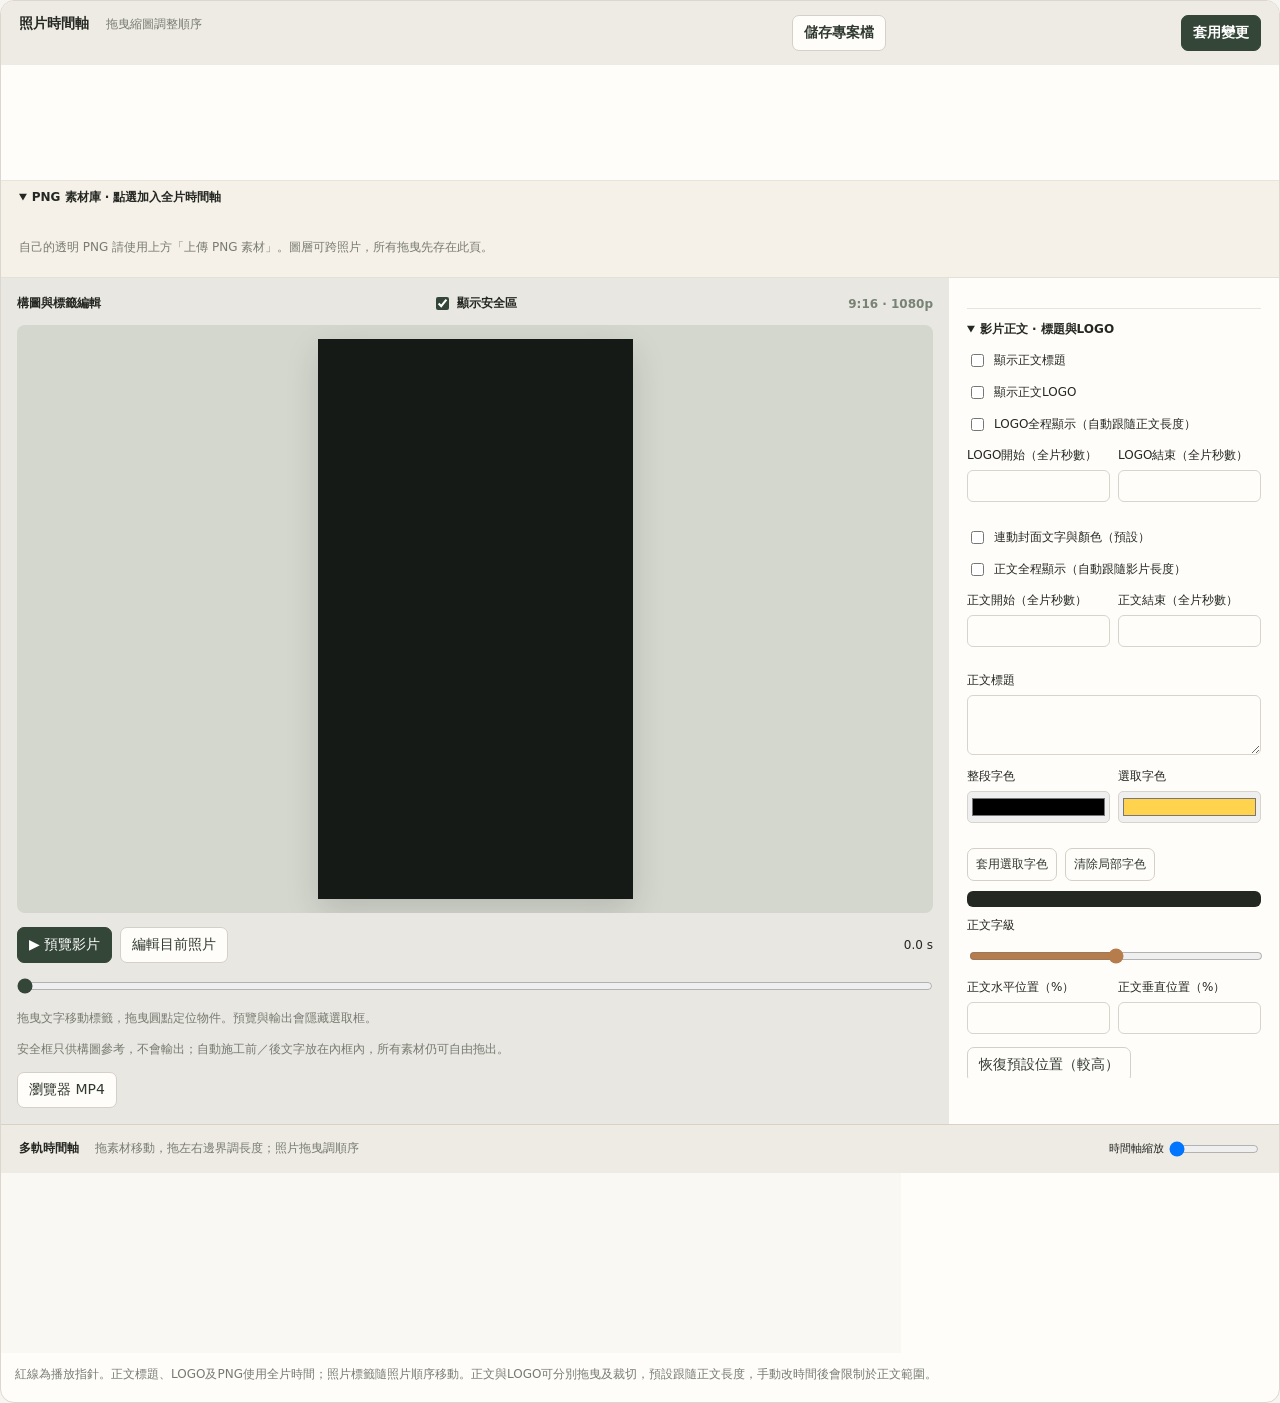
==== frontend/index.html @ 93990c39 "Track content versions and protect project data and exports" ====
<!doctype html>
<html lang="zh-Hant">
<head>
<meta charset="utf-8"><meta name="viewport" content="width=device-width,initial-scale=1">
<title>案例影片編輯器</title>
<link rel="stylesheet" href="style.css">
</head>
<body>
<section class="studio">
  <section id="comparisonBank" hidden class="comparison-bank">
    <div class="strip-header"><strong>前後照片與配對</strong><button id="autoPair" class="primary">依順序自動配對</button></div>
    <div id="sourceBank" class="source-bank"></div>
    <div class="row"><label class="field">新增配對：施工前<select id="newBefore"></select></label><label class="field">施工後<select id="newAfter"></select></label><button id="addPair">新增配對</button></div>
    <p id="pairSummary" class="hint"></p>
  </section>
  <div class="strip-header"><span>照片時間軸 <small>拖曳縮圖調整順序</small></span><span id="total"></span><button id="saveProject">儲存專案檔</button><button id="applyChanges" class="primary">套用變更</button></div>
  <div id="photos" class="photos" aria-label="照片播放順序"></div>
  <p id="versionStatus" role="status" class="hint" style="margin:0;padding:0 18px 12px"></p>
  <details class="asset-section" open><summary>PNG 素材庫 · 點選加入全片時間軸</summary><div id="assetLibrary" class="asset-library"></div><p class="hint">自己的透明 PNG 請使用上方「上傳 PNG 素材」。圖層可跨照片，所有拖曳先存在此頁。</p></details>
  <div class="editor-grid">
    <section class="preview-panel">
      <div class="preview-toolbar"><span id="mode">構圖與標籤編輯</span><label class="safe-area-toggle"><input id="showSafeArea" type="checkbox" checked>顯示安全區</label><span class="badge">9:16 · 1080p</span></div>
      <div class="canvas-wrap"><div class="canvas-stage"><canvas id="canvas" width="1080" height="1920" tabindex="0" aria-label="影片畫布；滑鼠或觸控拖曳標籤及圓形定位點"></canvas><div id="safeAreaGuide" class="safe-area-guide" aria-hidden="true" hidden></div></div></div>
      <div class="playback"><button id="play" class="primary">▶ 預覽影片</button><button id="edit">編輯目前照片</button><output id="clock">0.0 s</output></div>
      <input id="seek" type="range" min="0" max="20" value="0" step=".033333" aria-label="影片預覽時間軸">
      <p class="hint">拖曳文字移動標籤，拖曳圓點定位物件。預覽與輸出會隱藏選取框。</p>
      <p class="hint">安全框只供構圖參考，不會輸出；自動施工前／後文字放在內框內，所有素材仍可自由拖出。</p>
      <div class="browser-export"><button id="browserExport">瀏覽器 MP4</button><span id="support" class="hint"></span></div>
      <progress id="recordProgress" value="0" max="1" hidden></progress>
      <div id="browserResult" hidden><a id="browserDownload" download="室內設計案例.mp4">下載瀏覽器 MP4</a><video id="browserVideo" controls playsinline></video></div>
    </section>
    <aside class="controls">
      <details id="coverPanel" hidden open>
        <summary>片頭封面 · 3:4 · 固定0.3秒</summary>
        <label class="check"><input id="coverEnabled" type="checkbox">加入片頭封面</label>
        <p class="hint">片頭以3:4原稿排版，置中放入9:16影片，上下各留240px黑邊；照片完整顯示。</p>
        <button id="editCover">查看與編輯封面</button>
        <label class="field">封面標題<textarea id="coverTitle" rows="3" maxlength="160"></textarea></label>
        <label class="field">封面照片<select id="coverPhoto"></select></label>
        <div class="row"><label class="field">整段字色<input id="coverColor" type="color"></label><label class="field">選取字色<input id="coverSelectedColor" type="color" value="#ffd34e"></label></div>
        <p id="coverSelection" class="hint">在標題框反白選取要改色的文字，再按套用。</p>
        <div class="row"><button id="coverApplyColor">套用選取字色</button><button id="coverClearColors">清除局部字色</button></div>
        <div id="coverColorPreview" class="cover-color-preview"></div>
        <label class="field">封面字級<input id="coverSize" type="range" min="36" max="160" step="1"></label>
        <p class="hint">在上方標題輸入框反白文字 → 選「選取字色」→ 按「套用選取字色」。最多80字／6行；修改標題會重設局部色彩。提示框不輸出。</p>
      </details>
      <details id="bodyPanel" open>
        <summary>影片正文 · 標題與LOGO</summary>
        <label class="check"><input id="bodyEnabled" type="checkbox">顯示正文標題</label>
        <label class="check"><input id="bodyLogo" type="checkbox">顯示正文LOGO</label>
        <label class="check"><input id="logoAutoTime" type="checkbox">LOGO全程顯示（自動跟隨正文長度）</label>
        <div class="row"><label class="field">LOGO開始（全片秒數）<input id="logoStart" type="number" min="0" max="120" step=".033333"></label><label class="field">LOGO結束（全片秒數）<input id="logoEnd" type="number" min="0" max="120" step=".033333"></label></div>
        <p id="logoTiming" class="hint"></p>
        <label class="check"><input id="bodyFollow" type="checkbox">連動封面文字與顏色（預設）</label>
        <label class="check"><input id="bodyAutoTime" type="checkbox">正文全程顯示（自動跟隨影片長度）</label>
        <div class="row"><label class="field">正文開始（全片秒數）<input id="bodyStart" type="number" min="0" max="120" step=".033333"></label><label class="field">正文結束（全片秒數）<input id="bodyEnd" type="number" min="0" max="120" step=".033333"></label></div>
        <p id="bodyTiming" class="hint"></p>
        <label class="field">正文標題<textarea id="bodyTitle" rows="3" maxlength="160"></textarea></label>
        <div class="row"><label class="field">整段字色<input id="bodyColor" type="color"></label><label class="field">選取字色<input id="bodySelectedColor" type="color" value="#ffd34e"></label></div>
        <p id="bodySelection" class="hint"></p>
        <div class="row"><button id="bodyApplyColor">套用選取字色</button><button id="bodyClearColors">清除局部字色</button></div>
        <div id="bodyColorPreview" class="cover-color-preview"></div>
        <label class="field" for="bodySize">正文字級 <output id="bodySizeValue"></output><input id="bodySize" type="range" min="36" max="240" step="1"></label>
        <div class="row"><label class="field">正文水平位置（%）<input id="bodyX" type="number" min="0" max="100" step=".1"></label><label class="field">正文垂直位置（%）<input id="bodyY" type="number" min="0" max="100" step=".1"></label></div>
        <button id="bodyResetPosition">恢復預設位置（較高）</button>
        <p class="hint">直接拖曳畫布上的正文文字調位置，選取後可用方向鍵微調；預設位置已上移。下方時間軸調顯示時間。位置及字級獨立於封面，連動換色仍同步封面；LOGO位置維持原配置。</p>
      </details>
      <details id="musicPanel">
        <summary>BGM · 預設1秒淡出</summary>
        <p id="musicName" class="hint">請先在上方加入BGM。</p>
        <label class="check"><input id="musicEnabled" type="checkbox">啟用BGM</label>
        <label class="field">BGM音量 <output id="musicVolumeText"></output><input id="musicVolume" type="range" min="0" max="100" step="1"></label>
        <label class="field">BGM結尾淡出（秒）<input id="musicFade" type="number" min="0" max="10" step=".1" value="1"></label>
        <label class="check"><input id="musicLoop" type="checkbox">音樂不足時循環播放</label>
        <p class="hint">從影片開頭播放，含片頭。淡出預設1秒，0為不淡出；短音樂不循環時在音樂結尾淡出。</p>
      </details>
      <div id="comparisonForm" hidden>
        <div class="section-title">對比片段設定</div>
        <div id="comparisonClock" class="hint"></div>
        <label class="field">片段名稱<input id="cmp_name" maxlength="80"></label>
        <label class="field">配對：施工前<select id="cmp_before_id"></select></label><label class="field">配對：施工後<select id="cmp_after_id"></select></label>
        <label class="field">對比模式<select id="cmp_mode"><option value="switch">前後切換</option><option value="split">左右分割</option><option value="reveal">滑動揭露</option></select></label>
        <label class="field">切換轉場<select id="cmp_transition"><option value="cut">直接切換</option><option value="fade">淡入淡出</option><option value="slide">左右滑動</option></select></label>
        <label class="field">滑動／揭露方向<select id="cmp_direction"><option value="ltr">左至右</option><option value="rtl">右至左</option></select></label>
        <div class="row"><label class="field">施工前停留<input id="cmp_before_time" type="number" min="0" step=".1"></label><label class="field">轉場／揭露時間<input id="cmp_transition_time" type="number" min="0" step=".1"></label></div>
        <label class="field">施工後停留<input id="cmp_after_time" type="number" min=".033333" step=".1"></label>
        <label class="field">左右分割比例<input id="cmp_split" type="range" min=".1" max=".9" step=".01"></label>
        <label class="check"><input id="cmp_show_line" type="checkbox" checked>顯示分割線</label>
        <label class="field">獨立裁切／對齊<select id="cmp_crop_side"><option value="before">調整施工前</option><option value="after">調整施工後</option></select></label>
        <div class="row"><button id="viewBefore">查看施工前</button><button id="viewAfter">查看施工後</button><button id="viewComparison">顯示對比畫面</button></div>
        <div class="row"><button id="copyAfterLabels">加入施工後照片標籤</button><button id="addComparisonTitle">新增片段標題標籤</button></div>
        <p class="hint">選擇裁切對象後，下方照片顯示方式與裁切控制只調整該側。左右分割可直接拖曳畫布上的分割線。片段及標籤時間以此組配對開始為基準。</p>
      </div>
      <div class="section-title">照片設定 <span id="photoNumber"></span></div>
      <label class="field">顯示秒數<input id="duration" type="number" min="1" max="20" step=".1" value="4"></label>
      <div class="row"><button id="moveLeft">← 前移</button><button id="moveRight">後移 →</button><button id="deletePhoto" class="danger">刪除照片</button></div>
      <label class="field">照片顯示方式<select id="fit"><option value="contain">完整照片（空白處留黑）</option><option value="cover">填滿畫面（裁切照片）</option></select></label>
      <p class="hint">預設保留整張照片，橫式照片會在上下留黑。</p>
      <details><summary>照片縮放與裁切</summary>
        <label class="field">縮放<input id="zoom" type="range" min="1" max="3" step=".01"></label>
        <label class="field">水平裁切<input id="crop_x" type="range" min="0" max="1" step=".01"></label>
        <label class="field">垂直裁切<input id="crop_y" type="range" min="0" max="1" step=".01"></label>
      </details>
      <div class="section-title">裝修標籤 <button id="addLabel" class="primary">＋ 新增標籤</button></div>
      <div id="labels" class="labels"></div>
      <div id="labelForm" hidden>
        <label class="field">標籤文字<textarea id="text" rows="2" maxlength="80"></textarea></label>
        <label class="check"><input id="line" type="checkbox">顯示連接線與定位點</label>
        <label class="field">文字圖層順序（越大越前）<input id="layer" type="number" min="0" max="1000" step="1"></label>
        <details><summary>文字與背景樣式</summary>
          <label class="field">文字大小<input id="font_size" type="range" min="24" max="96" step="1"></label>
          <div class="row"><label class="field">字體顏色<input id="color" type="color"></label><label class="field">背景顏色<input id="background" type="color"></label></div>
          <label class="field">背景透明度<input id="opacity" type="range" min="0" max="1" step=".01"></label>
          <label class="field">圓角<input id="radius" type="range" min="0" max="60" step="1"></label>
        </details>
        <details open><summary>標籤動畫與時間</summary>
          <label class="field">進場動畫<select id="animation"><option value="left">從左側滑入</option><option value="right">從右側滑入</option><option value="up">從上方滑入</option><option value="down">從下方滑入</option><option value="fade">淡入</option><option value="scale">縮放出現</option><option value="none">無動畫</option></select></label>
          <div class="row"><label class="field">出現秒數<input id="start" type="number" min="0" step=".1"></label><label class="field">消失秒數<input id="end" type="number" min=".1" step=".1"></label></div>
          <label class="field">進場時長（秒）<input id="enter" type="number" min="0" max="3" step=".1"></label>
          <div id="hold" class="hint"></div>
        </details>
        <div class="row"><button id="deleteLabel" class="danger">刪除此標籤</button><span id="position" class="hint"></span></div>
      </div>
      <div id="overlayForm" hidden>
        <div class="section-title">PNG 圖層 <span id="overlayName"></span></div>
        <div class="row"><label class="field">開始秒數<input id="png_start" type="number" min="0" step=".033333"></label><label class="field">結束秒數<input id="png_end" type="number" min="0" step=".033333"></label></div>
        <label class="field">持續秒數<input id="png_duration" type="number" min=".033333" step=".033333"></label>
        <div class="row"><label class="field">X（中心比例）<input id="png_x" type="number" min="0" max="1" step=".01"></label><label class="field">Y（中心比例）<input id="png_y" type="number" min="0" max="1" step=".01"></label></div>
        <label class="field">縮放<input id="png_scale" type="range" min=".1" max="5" step=".01"></label>
        <label class="field">旋轉角度<input id="png_rotation" type="range" min="-180" max="180" step="1"></label>
        <label class="field">透明度<input id="png_opacity" type="range" min="0" max="1" step=".01"></label>
        <label class="field">PNG 圖層順序（越大越前）<input id="png_layer" type="number" min="0" max="1000" step="1"></label>
        <label class="field">PNG 進場動畫<select id="png_animation"><option value="none">無動畫</option><option value="fade">淡入</option><option value="left">左側滑入</option><option value="right">右側滑入</option><option value="up">上方滑入</option><option value="down">下方滑入</option><option value="scale">縮放出現</option></select></label>
        <label class="field">PNG 出場動畫<select id="png_exit_animation"><option value="none">無動畫</option><option value="fade">淡出</option><option value="left">往左滑出</option><option value="right">往右滑出</option><option value="up">往上滑出</option><option value="down">往下滑出</option><option value="scale">縮小消失</option></select></label>
        <div class="row"><label class="field">進場時長<input id="png_enter" type="number" min="0" max="3" step=".1"></label><label class="field">出場時長<input id="png_exit" type="number" min="0" max="3" step=".1"></label></div>
        <button id="deleteOverlay" class="danger">刪除此 PNG 圖層</button>
        <p class="hint">拖曳 PNG 移動，拖右下角方點縮放，拖上方圓點旋轉；時間使用全片秒數。</p>
      </div>
      <div class="row"><button id="bringFront">移到最上層</button><button id="sendBack">移到最下層</button></div>
      <p id="status" role="status" class="status">編輯暫存在此頁；完成後按「套用變更」。輸出前會自動套用。</p>
      <p id="aiStatus" role="status" class="hint"></p>
    </aside>
  </div>
  <section class="timeline-section">
    <div class="strip-header"><span>多軌時間軸 <small>拖素材移動，拖左右邊界調長度；照片拖曳調順序</small></span><label>時間軸縮放 <input id="timelineZoom" type="range" min="1" max="4" step=".5" value="1"></label></div>
    <div class="timeline-scroll"><canvas id="timelineCanvas" width="900" height="180" tabindex="0" aria-label="多軌時間軸；照片、正文標題、文字、PNG，拖曳素材與左右邊界，點擊刻度跳轉"></canvas></div>
    <p class="hint">紅線為播放指針。正文標題、LOGO及PNG使用全片時間；照片標籤隨照片順序移動。正文與LOGO可分別拖曳及裁切，預設跟隨正文長度，手動改時間後會限制於正文範圍。</p>
  </section>
</section>
<script src="animation.js"></script><script src="photo-layout.js"></script><script src="safe-area.js"></script><script src="comparison-model.js"></script><script src="content-version.js"></script><script src="draft-state.js"></script><script src="label-raster.js"></script><script src="label-timing.js"></script><script src="ai-import.js"></script><script src="timeline-model.js"></script><script src="overlay-model.js"></script><script src="timeline-ui.js"></script><script src="png-editor.js"></script><script src="comparison-editor.js"></script><script src="cover-editor.js"></script><script src="body-editor.js"></script><script src="music.js"></script><script src="editor.js"></script>
</body></html>
---- frontend/style.css ----
:root{font-family:system-ui,"Microsoft JhengHei",sans-serif;color:#252722;background:#f7f5f1;font-size:14px}*{box-sizing:border-box}body{margin:0}.studio{border:1px solid #dcd7ce;border-radius:14px;overflow:hidden;background:#fffdfa}button,input,select,textarea{font:inherit}button{cursor:pointer;border:1px solid #d5d0c7;border-radius:7px;padding:8px 11px;background:#fffdfa;color:#30392f;transition:background .15s}button:hover{background:#eee9df}button:focus-visible,input:focus-visible,textarea:focus-visible,select:focus-visible{outline:2px solid #b77c4b;outline-offset:2px}button:disabled{opacity:.45;cursor:not-allowed}.primary{background:#344638;color:#fff;border-color:#344638}.primary:hover{background:#4b6250}.danger{color:#a94236}.strip-header{display:flex;justify-content:space-between;gap:12px;padding:14px 18px;background:#eeebe4;font-weight:600}small,.hint{font-weight:400;color:#777b71;font-size:12px;line-height:1.6}small{margin-left:12px}.photos{display:flex;gap:10px;padding:12px 18px;overflow-x:auto;min-height:103px}.photo{padding:5px;min-width:90px;max-width:110px;text-align:left;position:relative}.photo.active{border:2px solid #b77c4b;background:#f3ece0}.photo img{display:block;width:78px;height:52px;object-fit:contain;background:#000;border-radius:4px;pointer-events:none}.photo span{display:block;font-size:11px;margin-top:5px;white-space:nowrap;overflow:hidden;text-overflow:ellipsis;max-width:85px}.photo.drag-over{outline:3px solid #b77c4b}.editor-grid{display:grid;grid-template-columns:minmax(380px,1fr) 330px;border-top:1px solid #e5e0d6}.preview-panel{padding:16px;background:#e8e7e1}.preview-toolbar{display:flex;justify-content:space-between;align-items:center;margin-bottom:12px;font-size:12px;font-weight:600}.badge{color:#788375}.canvas-wrap{background:#d4d7ce;border-radius:8px;display:flex;justify-content:center;padding:14px;overflow:hidden}canvas{display:block;width:auto;height:560px;max-width:100%;aspect-ratio:9/16;touch-action:none;background:#151a16;box-shadow:0 12px 32px #0002;cursor:grab}.playback{display:flex;gap:8px;align-items:center;margin-top:14px}#clock{margin-left:auto;white-space:nowrap;font-variant-numeric:tabular-nums;font-size:12px}#seek{width:100%;margin:15px 0 0;accent-color:#344638}.controls{padding:18px;max-height:800px;overflow-y:auto}.section-title{display:flex;justify-content:space-between;align-items:center;font-weight:600;margin-bottom:12px}.section-title:not(:first-child){border-top:1px solid #e3ded4;padding-top:18px;margin-top:18px}.section-title button{font-size:12px}.field{display:flex;flex-direction:column;gap:6px;font-size:12px;margin-bottom:13px}.field input:not([type=range]):not([type=color]),select,textarea{width:100%;border:1px solid #d9d4cb;border-radius:6px;padding:8px;background:#fffdfa;color:#252722}.field input[type=color]{height:32px;width:100%;padding:2px;border:1px solid #d9d4cb;border-radius:5px}.field input[type=range]{width:100%;accent-color:#b77c4b}.row{display:flex;gap:8px;align-items:center}.row>.field{flex:1;min-width:0}.row button{font-size:12px;padding:7px 8px}details{border-top:1px solid #e9e4da;margin:12px 0;padding-top:12px}summary{cursor:pointer;font-size:12px;font-weight:600;margin-bottom:12px}.labels{display:flex;flex-wrap:wrap;gap:6px;margin:12px 0}.labels button{font-size:12px;text-align:left}.labels button.active{border-color:#b77c4b;background:#f0e6d8}.check{display:flex;align-items:center;gap:7px;font-size:12px;margin:13px 0}.status{color:#687362;font-size:12px;line-height:1.6;margin:16px 0 0}.status.error{color:#b04535}.browser-export{display:flex;gap:10px;align-items:center;margin-top:10px}progress{width:100%;margin-top:12px;accent-color:#344638}video{display:block;width:100%;max-height:380px;margin-top:10px}a{color:#496a50;display:inline-block;margin-top:12px}#position{font-size:10px}#total{font-variant-numeric:tabular-nums}@media(max-width:750px){.editor-grid{grid-template-columns:1fr}.controls{max-height:none}canvas{height:500px}.photos{padding:10px}.preview-panel{padding:12px}.playback{flex-wrap:wrap}.preview-toolbar{gap:8px}small{display:block;margin:3px 0 0}}@media(prefers-reduced-motion:reduce){button{transition:none}}
.asset-section{padding:8px 18px;margin:0;background:#f5f1e8}.asset-library{display:flex;gap:10px;overflow-x:auto;padding-bottom:8px}.asset-library button{min-width:110px;max-width:130px;font-size:11px}.asset-library img{display:block;width:88px;height:48px;object-fit:contain;margin:auto;background:repeating-conic-gradient(#ddd 0% 25%,#fff 0% 50%) 50%/12px 12px}.asset-library span{display:block;overflow:hidden;text-overflow:ellipsis;white-space:nowrap;margin-top:6px}.timeline-section{border-top:1px solid #d8d1c4;padding-bottom:6px}.timeline-section .strip-header{align-items:center;font-size:12px}.timeline-section label{font-weight:400;white-space:nowrap;font-size:11px}.timeline-section input{width:90px;vertical-align:middle}.timeline-scroll{overflow:auto;max-height:280px}#timelineCanvas{display:block;max-width:none;width:900px;height:180px;aspect-ratio:auto;background:#faf8f3;box-shadow:none;cursor:ew-resize;touch-action:none}.timeline-section>p{padding:0 14px}#overlayForm{border-top:1px solid #e3ded4;margin-top:14px;padding-top:12px}#overlayName{font-size:11px;max-width:160px;overflow:hidden;text-overflow:ellipsis;white-space:nowrap}
.canvas-stage{position:relative;max-width:100%;line-height:0}.safe-area-guide{position:absolute;inset:0;pointer-events:none}.safe-area-guide svg{display:block;width:100%;height:100%}.safe-area-toggle{display:flex;align-items:center;gap:5px;font-size:12px;white-space:nowrap}.safe-area-toggle input{accent-color:#344638}
.cover-color-preview{white-space:pre-wrap;font-size:20px;background:#232823;padding:8px;border-radius:6px;margin:10px 0;line-height:1.4}
:root .comparison-bank{padding:14px;background:#eee9df;border:1px solid #d8cfbf;margin-bottom:16px;border-radius:12px}.source-bank{display:grid;grid-template-columns:repeat(3,minmax(0,1fr));gap:12px}.source-bank h4{margin:8px 0}.source-list{display:flex;gap:8px;overflow-x:auto;padding-bottom:8px}.source-card{min-width:130px;max-width:150px;background:#fff;padding:7px;border-radius:8px;display:flex;flex-direction:column;gap:6px}.source-card img{width:120px;height:80px;object-fit:contain;background:#000}.source-card span{font-size:11px;overflow-wrap:anywhere}.source-card button{font-size:11px;padding:4px}.source-card select{width:100%;font-size:12px}@media(max-width:720px){.source-bank{grid-template-columns:1fr}}
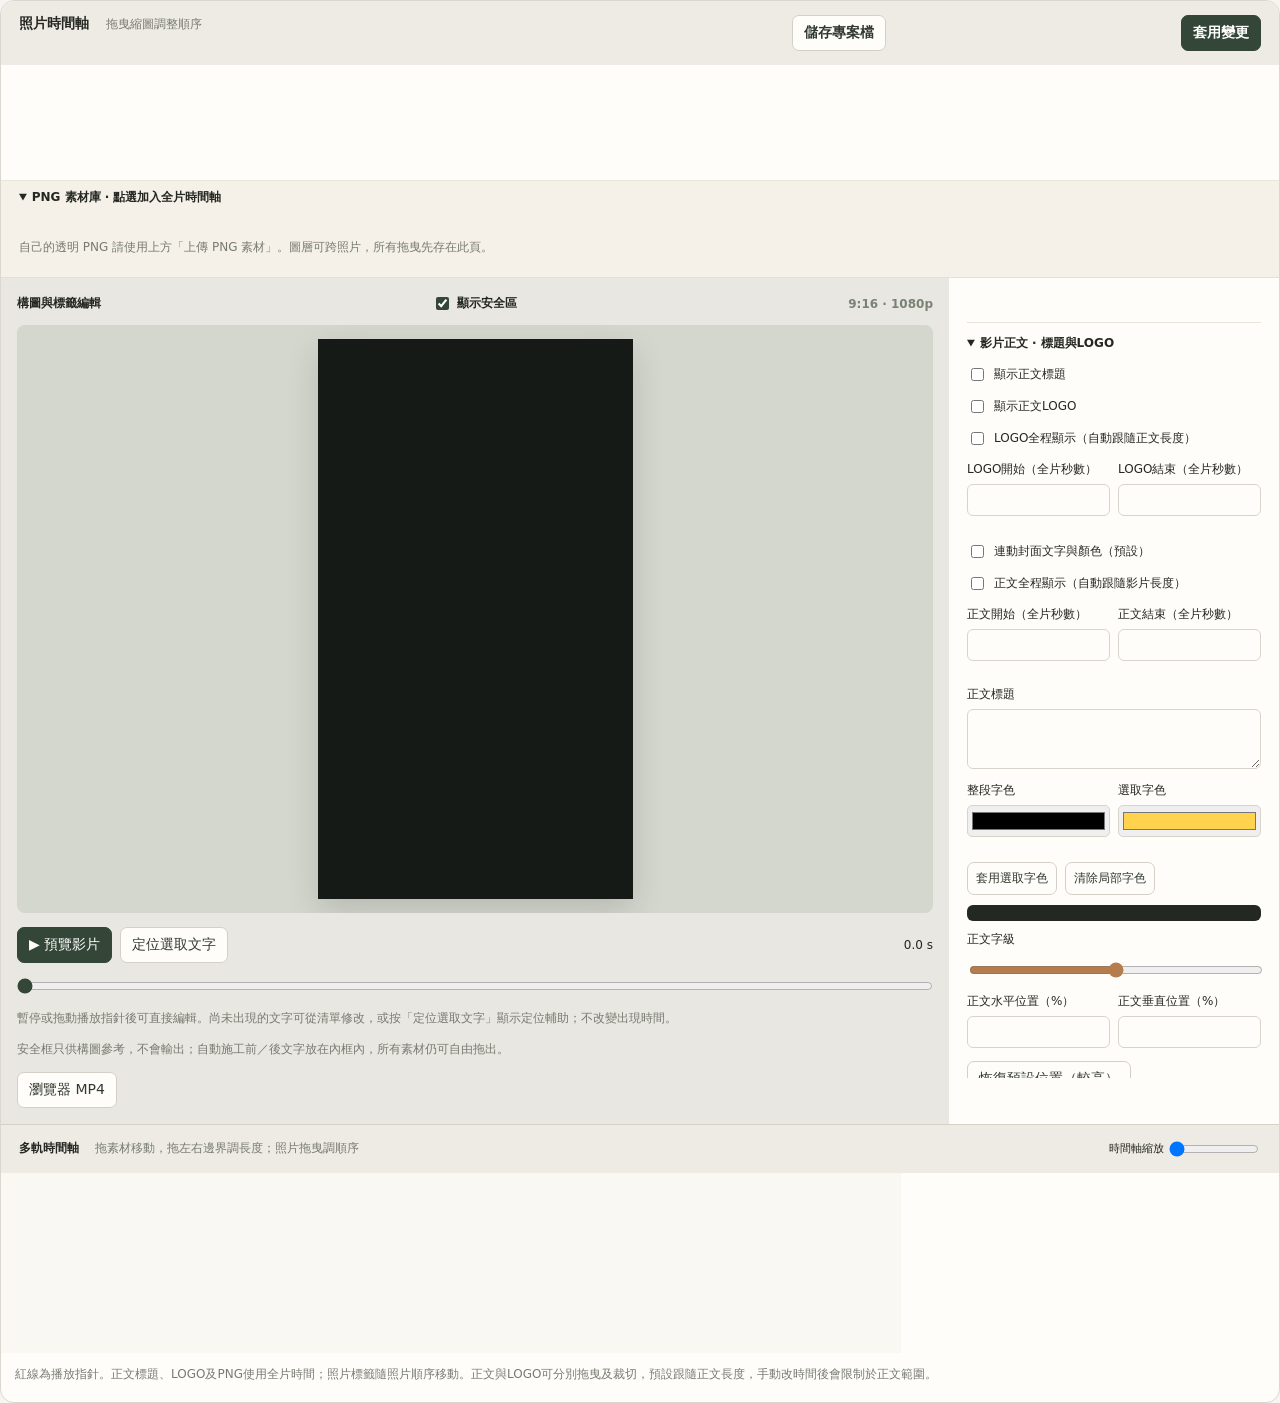
==== commit 31bbd94f: "Enable direct timeline editing and idempotent photo intake" ====
--- a/frontend/index.html
+++ b/frontend/index.html
@@ -21,15 +21,16 @@
     <section class="preview-panel">
       <div class="preview-toolbar"><span id="mode">構圖與標籤編輯</span><label class="safe-area-toggle"><input id="showSafeArea" type="checkbox" checked>顯示安全區</label><span class="badge">9:16 · 1080p</span></div>
       <div class="canvas-wrap"><div class="canvas-stage"><canvas id="canvas" width="1080" height="1920" tabindex="0" aria-label="影片畫布；滑鼠或觸控拖曳標籤及圓形定位點"></canvas><div id="safeAreaGuide" class="safe-area-guide" aria-hidden="true" hidden></div></div></div>
-      <div class="playback"><button id="play" class="primary">▶ 預覽影片</button><button id="edit">編輯目前照片</button><output id="clock">0.0 s</output></div>
+      <div class="playback"><button id="play" class="primary">▶ 預覽影片</button><button id="edit">定位選取文字</button><output id="clock">0.0 s</output></div>
       <input id="seek" type="range" min="0" max="20" value="0" step=".033333" aria-label="影片預覽時間軸">
-      <p class="hint">拖曳文字移動標籤，拖曳圓點定位物件。預覽與輸出會隱藏選取框。</p>
+      <p class="hint">暫停或拖動播放指針後可直接編輯。尚未出現的文字可從清單修改，或按「定位選取文字」顯示定位輔助；不改變出現時間。</p>
       <p class="hint">安全框只供構圖參考，不會輸出；自動施工前／後文字放在內框內，所有素材仍可自由拖出。</p>
       <div class="browser-export"><button id="browserExport">瀏覽器 MP4</button><span id="support" class="hint"></span></div>
       <progress id="recordProgress" value="0" max="1" hidden></progress>
       <div id="browserResult" hidden><a id="browserDownload" download="室內設計案例.mp4">下載瀏覽器 MP4</a><video id="browserVideo" controls playsinline></video></div>
     </section>
-    <aside class="controls">
+    <aside class="controls" id="settingsPanel" aria-label="目前素材設定">
+      <div id="selectionHeading" class="section-title" role="status"></div>
       <details id="coverPanel" hidden open>
         <summary>片頭封面 · 3:4 · 固定0.3秒</summary>
         <label class="check"><input id="coverEnabled" type="checkbox">加入片頭封面</label>
@@ -91,7 +92,9 @@
         <div class="row"><button id="copyAfterLabels">加入施工後照片標籤</button><button id="addComparisonTitle">新增片段標題標籤</button></div>
         <p class="hint">選擇裁切對象後，下方照片顯示方式與裁切控制只調整該側。左右分割可直接拖曳畫布上的分割線。片段及標籤時間以此組配對開始為基準。</p>
       </div>
+      <section id="photoSettings">
       <div class="section-title">照片設定 <span id="photoNumber"></span></div>
+      <button id="replacePhoto">替換照片</button><p id="replacementHint" class="hint"></p>
       <label class="field">顯示秒數<input id="duration" type="number" min="1" max="20" step=".1" value="4"></label>
       <div class="row"><button id="moveLeft">← 前移</button><button id="moveRight">後移 →</button><button id="deletePhoto" class="danger">刪除照片</button></div>
       <label class="field">照片顯示方式<select id="fit"><option value="contain">完整照片（空白處留黑）</option><option value="cover">填滿畫面（裁切照片）</option></select></label>
@@ -101,6 +104,8 @@
         <label class="field">水平裁切<input id="crop_x" type="range" min="0" max="1" step=".01"></label>
         <label class="field">垂直裁切<input id="crop_y" type="range" min="0" max="1" step=".01"></label>
       </details>
+      </section>
+      <section id="labelSettings">
       <div class="section-title">裝修標籤 <button id="addLabel" class="primary">＋ 新增標籤</button></div>
       <div id="labels" class="labels"></div>
       <div id="labelForm" hidden>
@@ -121,6 +126,7 @@
         </details>
         <div class="row"><button id="deleteLabel" class="danger">刪除此標籤</button><span id="position" class="hint"></span></div>
       </div>
+      </section>
       <div id="overlayForm" hidden>
         <div class="section-title">PNG 圖層 <span id="overlayName"></span></div>
         <div class="row"><label class="field">開始秒數<input id="png_start" type="number" min="0" step=".033333"></label><label class="field">結束秒數<input id="png_end" type="number" min="0" step=".033333"></label></div>
--- a/frontend/style.css
+++ b/frontend/style.css
@@ -2,4 +2,5 @@
 .asset-section{padding:8px 18px;margin:0;background:#f5f1e8}.asset-library{display:flex;gap:10px;overflow-x:auto;padding-bottom:8px}.asset-library button{min-width:110px;max-width:130px;font-size:11px}.asset-library img{display:block;width:88px;height:48px;object-fit:contain;margin:auto;background:repeating-conic-gradient(#ddd 0% 25%,#fff 0% 50%) 50%/12px 12px}.asset-library span{display:block;overflow:hidden;text-overflow:ellipsis;white-space:nowrap;margin-top:6px}.timeline-section{border-top:1px solid #d8d1c4;padding-bottom:6px}.timeline-section .strip-header{align-items:center;font-size:12px}.timeline-section label{font-weight:400;white-space:nowrap;font-size:11px}.timeline-section input{width:90px;vertical-align:middle}.timeline-scroll{overflow:auto;max-height:280px}#timelineCanvas{display:block;max-width:none;width:900px;height:180px;aspect-ratio:auto;background:#faf8f3;box-shadow:none;cursor:ew-resize;touch-action:none}.timeline-section>p{padding:0 14px}#overlayForm{border-top:1px solid #e3ded4;margin-top:14px;padding-top:12px}#overlayName{font-size:11px;max-width:160px;overflow:hidden;text-overflow:ellipsis;white-space:nowrap}
 .canvas-stage{position:relative;max-width:100%;line-height:0}.safe-area-guide{position:absolute;inset:0;pointer-events:none}.safe-area-guide svg{display:block;width:100%;height:100%}.safe-area-toggle{display:flex;align-items:center;gap:5px;font-size:12px;white-space:nowrap}.safe-area-toggle input{accent-color:#344638}
 .cover-color-preview{white-space:pre-wrap;font-size:20px;background:#232823;padding:8px;border-radius:6px;margin:10px 0;line-height:1.4}
+.controls{display:flex;flex-direction:column;gap:2px}.controls>*{order:10;flex-shrink:0}.controls>[hidden]{display:none}.controls>#selectionHeading{order:-2}.controls>.focused-settings{order:0}.controls>#status,.controls>#aiStatus{order:30}.controls>#overlayForm.focused-settings{margin-top:0;border-top:0;padding-top:0}#replacePhoto{width:100%;margin-bottom:6px}
 :root .comparison-bank{padding:14px;background:#eee9df;border:1px solid #d8cfbf;margin-bottom:16px;border-radius:12px}.source-bank{display:grid;grid-template-columns:repeat(3,minmax(0,1fr));gap:12px}.source-bank h4{margin:8px 0}.source-list{display:flex;gap:8px;overflow-x:auto;padding-bottom:8px}.source-card{min-width:130px;max-width:150px;background:#fff;padding:7px;border-radius:8px;display:flex;flex-direction:column;gap:6px}.source-card img{width:120px;height:80px;object-fit:contain;background:#000}.source-card span{font-size:11px;overflow-wrap:anywhere}.source-card button{font-size:11px;padding:4px}.source-card select{width:100%;font-size:12px}@media(max-width:720px){.source-bank{grid-template-columns:1fr}}
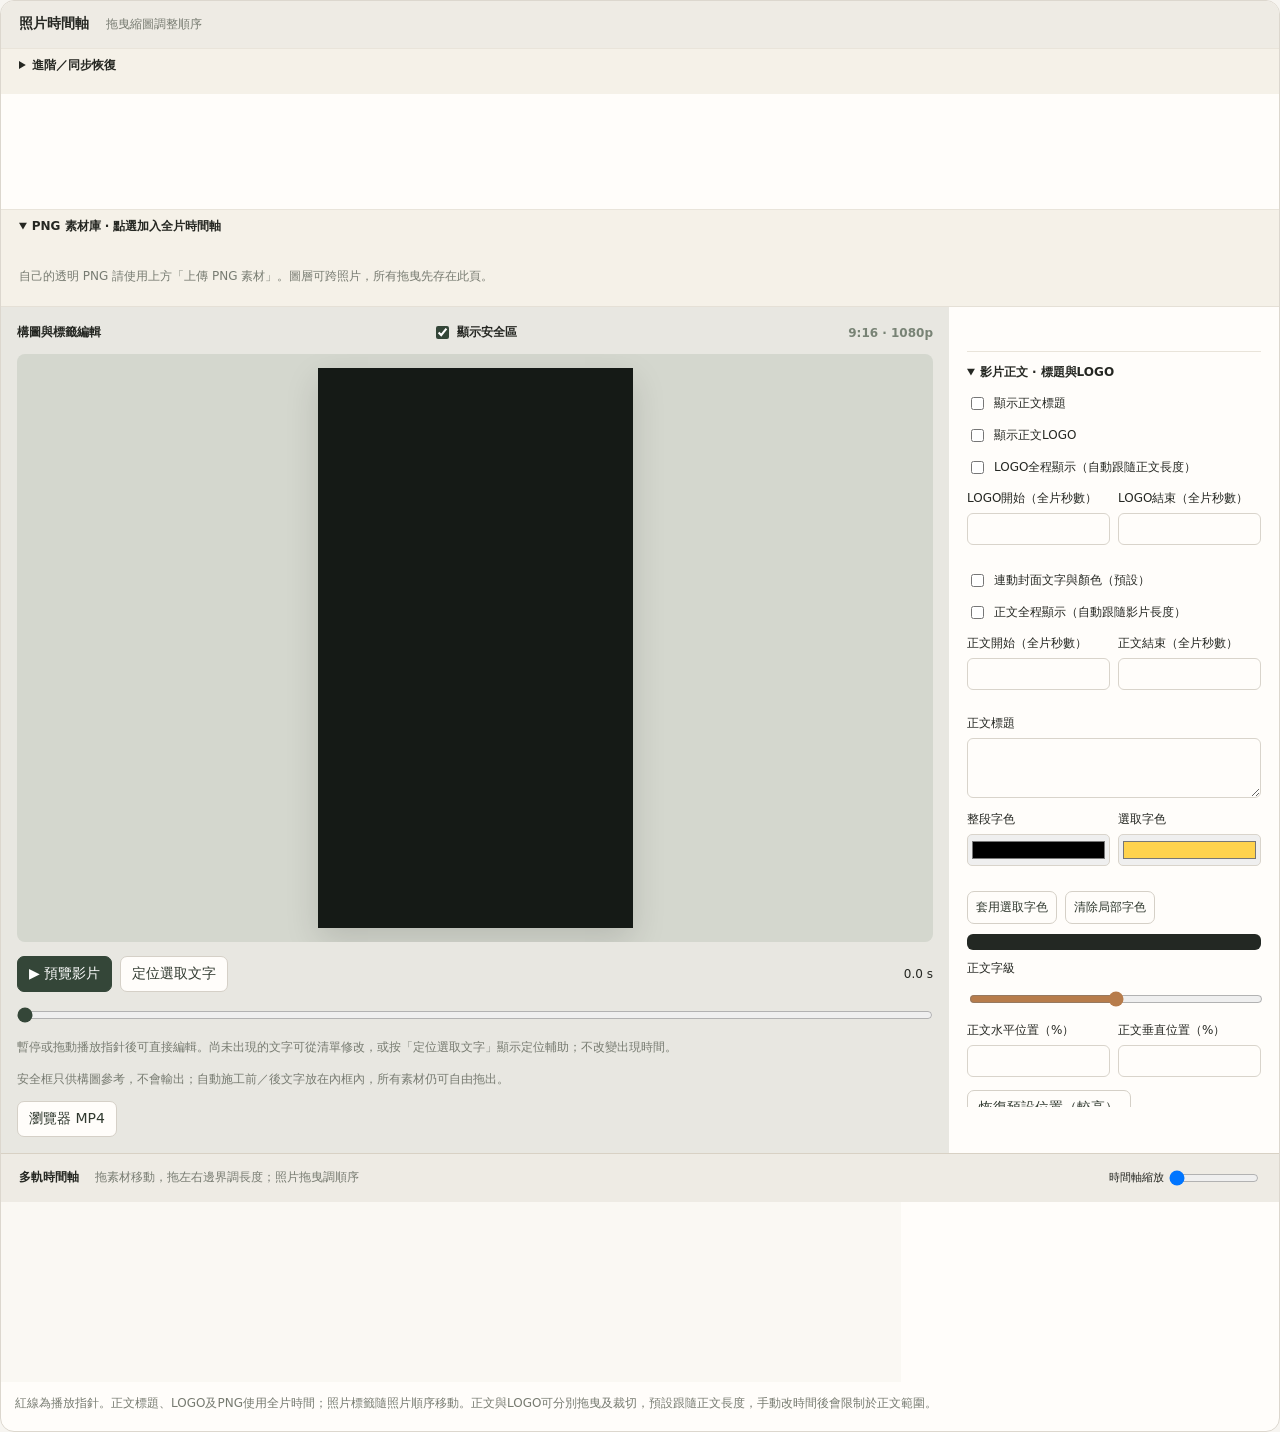
==== commit 62396865: "Add snapshot-based one-click ZIP downloads and automatic MP4 sync" ====
--- a/frontend/index.html
+++ b/frontend/index.html
@@ -4,6 +4,7 @@
 <meta charset="utf-8"><meta name="viewport" content="width=device-width,initial-scale=1">
 <title>案例影片編輯器</title>
 <link rel="stylesheet" href="style.css">
+<script src="output-controller.js"></script>
 </head>
 <body>
 <section class="studio">
@@ -13,7 +14,8 @@
     <div class="row"><label class="field">新增配對：施工前<select id="newBefore"></select></label><label class="field">施工後<select id="newAfter"></select></label><button id="addPair">新增配對</button></div>
     <p id="pairSummary" class="hint"></p>
   </section>
-  <div class="strip-header"><span>照片時間軸 <small>拖曳縮圖調整順序</small></span><span id="total"></span><button id="saveProject">儲存專案檔</button><button id="applyChanges" class="primary">套用變更</button></div>
+  <div class="strip-header"><span>照片時間軸 <small>拖曳縮圖調整順序</small></span><span id="total"></span></div>
+  <details class="asset-section"><summary>進階／同步恢復</summary><button id="applyChanges">同步草稿（疑難排解）</button><p class="hint">一般下載ZIP與輸出影片會自動準備，無須先同步；前端刪除來源後需釋放名額時也可使用。</p></details>
   <div id="photos" class="photos" aria-label="照片播放順序"></div>
   <p id="versionStatus" role="status" class="hint" style="margin:0;padding:0 18px 12px"></p>
   <details class="asset-section" open><summary>PNG 素材庫 · 點選加入全片時間軸</summary><div id="assetLibrary" class="asset-library"></div><p class="hint">自己的透明 PNG 請使用上方「上傳 PNG 素材」。圖層可跨照片，所有拖曳先存在此頁。</p></details>
@@ -143,7 +145,7 @@
         <p class="hint">拖曳 PNG 移動，拖右下角方點縮放，拖上方圓點旋轉；時間使用全片秒數。</p>
       </div>
       <div class="row"><button id="bringFront">移到最上層</button><button id="sendBack">移到最下層</button></div>
-      <p id="status" role="status" class="status">編輯暫存在此頁；完成後按「套用變更」。輸出前會自動套用。</p>
+      <p id="status" role="status" class="status">草稿暫存在目前分頁；下載ZIP或輸出影片會自動準備。</p>
       <p id="aiStatus" role="status" class="hint"></p>
     </aside>
   </div>
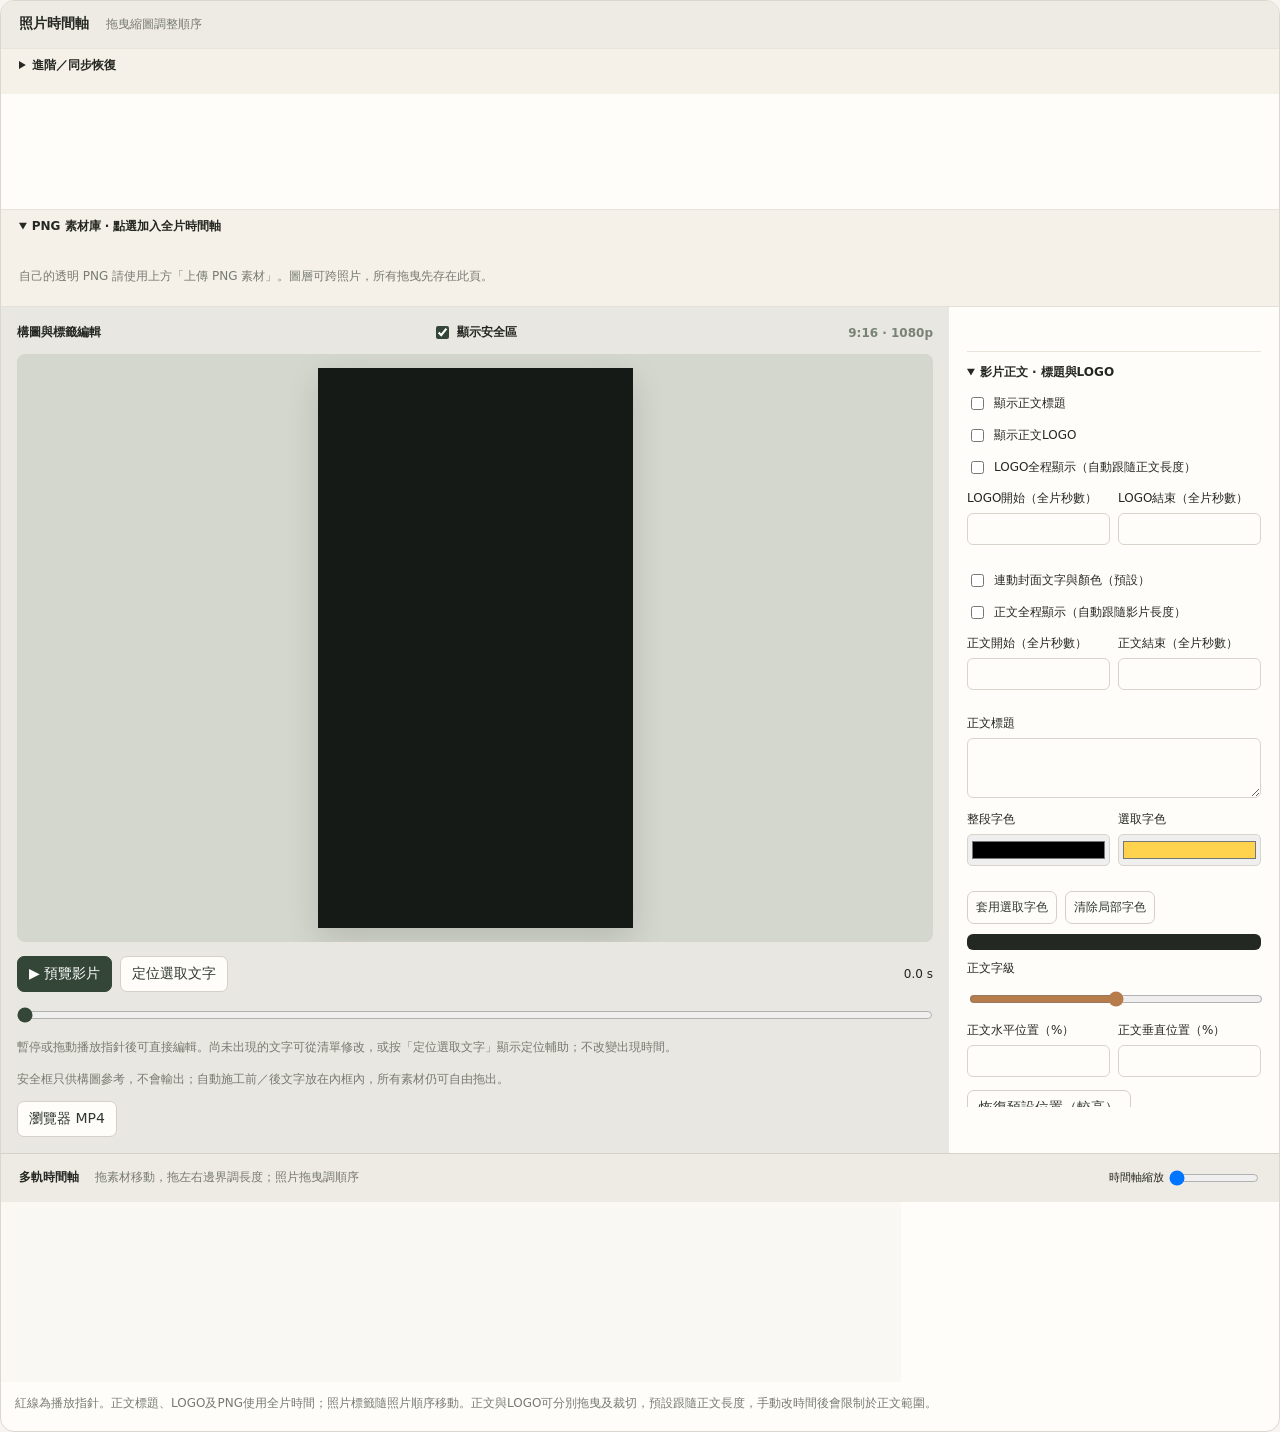
==== commit df98c076: "第五階段：空間導覽模板、平面圖房間與照片影片混合時間軸" ====
--- a/frontend/index.html
+++ b/frontend/index.html
@@ -8,8 +8,11 @@
 </head>
 <body>
 <section class="studio">
+  <details id="tourPanel" class="asset-section" open hidden><summary>空間導覽 · 平面圖與房間</summary><p class="hint">輸入房名後點圖新增；選房間可改名／重新定位。灰點待確認，不進入影片。平面圖固定最上層，封面不顯示。</p><div class="row"><label>房間名稱<input id="tourRoomName" maxlength="40" value="客廳"></label><button id="tourRoomNew">新增房間（再點圖）</button><button id="tourRoomDelete">刪除選取房間</button></div><div class="row"><select id="tourSource" aria-label="重用導覽來源"></select><button id="tourAddClip">重用來源新增片段</button></div><p id="tourSourceHint" class="hint" role="status"></p><div id="tourRoomList" class="row"></div><p id="tourUsage" class="hint"></p><canvas id="tourMap" width="500" height="350" style="width:100%;max-width:500px;touch-action:none" aria-label="平面圖：點擊新增或重新定位房間"></canvas><p id="tourDeleteHint" class="hint" role="status"></p><button id="tourDeleteConfirm" hidden>確認刪除房間</button><button id="tourDeleteCancel" hidden>取消</button><div class="row"><label><input id="tourVisible" type="checkbox" checked>顯示平面圖</label><label>大小<input id="tourSize" type="range" min=".15" max=".5" step=".01"></label><label>透明度<input id="tourOpacity" type="range" min="0" max="1" step=".01"></label><label>紅點大小<input id="tourDot" type="range" min="6" max="24" step="1"></label></div></details>
   <section id="comparisonBank" hidden class="comparison-bank">
-    <div class="strip-header"><strong>前後照片與配對</strong><button id="autoPair" class="primary">依順序自動配對</button></div>
+    <div class="strip-header"><strong>前後照片與配對</strong><button id="suggestPairs" class="primary">建議配對（不呼叫AI）</button><button id="autoPair">依順序自動配對</button></div>
+    <p class="hint">建議只參考既有AI標籤、說明及照片分類／檔名，未分析或證據不足時不推測。確認後才新增，不取代原配對。</p>
+    <div id="pairSuggestions" aria-live="polite"></div>
     <div id="sourceBank" class="source-bank"></div>
     <div class="row"><label class="field">新增配對：施工前<select id="newBefore"></select></label><label class="field">施工後<select id="newAfter"></select></label><button id="addPair">新增配對</button></div>
     <p id="pairSummary" class="hint"></p>
@@ -17,6 +20,7 @@
   <div class="strip-header"><span>照片時間軸 <small>拖曳縮圖調整順序</small></span><span id="total"></span></div>
   <details class="asset-section"><summary>進階／同步恢復</summary><button id="applyChanges">同步草稿（疑難排解）</button><p class="hint">一般下載ZIP與輸出影片會自動準備，無須先同步；前端刪除來源後需釋放名額時也可使用。</p></details>
   <div id="photos" class="photos" aria-label="照片播放順序"></div>
+  <div class="row"><button id="undoPhoto" hidden>復原最近刪除</button><span id="deleteNotice" class="hint" role="status"></span><button id="confirmPhotoDelete" hidden>確認刪除</button><button id="cancelPhotoDelete" hidden>取消</button></div>
   <p id="versionStatus" role="status" class="hint" style="margin:0;padding:0 18px 12px"></p>
   <details class="asset-section" open><summary>PNG 素材庫 · 點選加入全片時間軸</summary><div id="assetLibrary" class="asset-library"></div><p class="hint">自己的透明 PNG 請使用上方「上傳 PNG 素材」。圖層可跨照片，所有拖曳先存在此頁。</p></details>
   <div class="editor-grid">
@@ -83,6 +87,7 @@
         <label class="field">片段名稱<input id="cmp_name" maxlength="80"></label>
         <label class="field">配對：施工前<select id="cmp_before_id"></select></label><label class="field">配對：施工後<select id="cmp_after_id"></select></label>
         <label class="field">對比模式<select id="cmp_mode"><option value="switch">前後切換</option><option value="split">左右分割</option><option value="reveal">滑動揭露</option></select></label>
+        <button id="swapPair">交換施工前／後</button>
         <label class="field">切換轉場<select id="cmp_transition"><option value="cut">直接切換</option><option value="fade">淡入淡出</option><option value="slide">左右滑動</option></select></label>
         <label class="field">滑動／揭露方向<select id="cmp_direction"><option value="ltr">左至右</option><option value="rtl">右至左</option></select></label>
         <div class="row"><label class="field">施工前停留<input id="cmp_before_time" type="number" min="0" step=".1"></label><label class="field">轉場／揭露時間<input id="cmp_transition_time" type="number" min="0" step=".1"></label></div>
@@ -95,6 +100,7 @@
         <p class="hint">選擇裁切對象後，下方照片顯示方式與裁切控制只調整該側。左右分割可直接拖曳畫布上的分割線。片段及標籤時間以此組配對開始為基準。</p>
       </div>
       <section id="photoSettings">
+      <section id="tourClipSettings" hidden><label class="field">所在空間<select id="tourClipRoom"></select></label><div id="tourVideoSettings" hidden><div class="row"><label>影片起點（秒）<input id="tourIn" type="number" min="0" max="60" step=".0333333333"></label><label>影片終點（秒）<input id="tourOut" type="number" min="1" max="60" step=".0333333333"></label></div><label><input id="tourMute" type="checkbox" checked>靜音原影片聲音</label><label>原音音量<input id="tourVolume" type="range" min="0" max="1" step=".01"></label></div></section>
       <div class="section-title">照片設定 <span id="photoNumber"></span></div>
       <button id="replacePhoto">替換照片</button><p id="replacementHint" class="hint"></p>
       <label class="field">顯示秒數<input id="duration" type="number" min="1" max="20" step=".1" value="4"></label>
@@ -155,5 +161,5 @@
     <p class="hint">紅線為播放指針。正文標題、LOGO及PNG使用全片時間；照片標籤隨照片順序移動。正文與LOGO可分別拖曳及裁切，預設跟隨正文長度，手動改時間後會限制於正文範圍。</p>
   </section>
 </section>
-<script src="animation.js"></script><script src="photo-layout.js"></script><script src="safe-area.js"></script><script src="comparison-model.js"></script><script src="content-version.js"></script><script src="draft-state.js"></script><script src="label-raster.js"></script><script src="label-timing.js"></script><script src="ai-import.js"></script><script src="timeline-model.js"></script><script src="overlay-model.js"></script><script src="timeline-ui.js"></script><script src="png-editor.js"></script><script src="comparison-editor.js"></script><script src="cover-editor.js"></script><script src="body-editor.js"></script><script src="music.js"></script><script src="editor.js"></script>
+<script src="animation.js"></script><script src="photo-layout.js"></script><script src="safe-area.js"></script><script src="comparison-model.js"></script><script src="tour-model.js"></script><script src="tour-editor.js"></script><script src="pairing.js"></script><script src="photo-history.js"></script><script src="content-version.js"></script><script src="draft-state.js"></script><script src="label-raster.js"></script><script src="label-timing.js"></script><script src="ai-import.js"></script><script src="timeline-model.js"></script><script src="overlay-model.js"></script><script src="timeline-ui.js"></script><script src="png-editor.js"></script><script src="comparison-editor.js"></script><script src="cover-editor.js"></script><script src="body-editor.js"></script><script src="music.js"></script><script src="editor.js"></script>
 </body></html>
--- a/frontend/style.css
+++ b/frontend/style.css
@@ -4,3 +4,8 @@
 .cover-color-preview{white-space:pre-wrap;font-size:20px;background:#232823;padding:8px;border-radius:6px;margin:10px 0;line-height:1.4}
 .controls{display:flex;flex-direction:column;gap:2px}.controls>*{order:10;flex-shrink:0}.controls>[hidden]{display:none}.controls>#selectionHeading{order:-2}.controls>.focused-settings{order:0}.controls>#status,.controls>#aiStatus{order:30}.controls>#overlayForm.focused-settings{margin-top:0;border-top:0;padding-top:0}#replacePhoto{width:100%;margin-bottom:6px}
 :root .comparison-bank{padding:14px;background:#eee9df;border:1px solid #d8cfbf;margin-bottom:16px;border-radius:12px}.source-bank{display:grid;grid-template-columns:repeat(3,minmax(0,1fr));gap:12px}.source-bank h4{margin:8px 0}.source-list{display:flex;gap:8px;overflow-x:auto;padding-bottom:8px}.source-card{min-width:130px;max-width:150px;background:#fff;padding:7px;border-radius:8px;display:flex;flex-direction:column;gap:6px}.source-card img{width:120px;height:80px;object-fit:contain;background:#000}.source-card span{font-size:11px;overflow-wrap:anywhere}.source-card button{font-size:11px;padding:4px}.source-card select{width:100%;font-size:12px}@media(max-width:720px){.source-bank{grid-template-columns:1fr}}
+/* 建議配對沿用來源卡與控制項，不另外建立彈窗。 */
+.pair-suggestion{padding:12px;margin:8px 0;border:1px solid #d9d5cc;border-radius:8px}
+.pair-suggestion img{width:70px;height:70px;object-fit:contain;background:#111}
+.pair-suggestion select{max-width:200px;min-width:100px}
+.pair-suggestion button{margin:6px 8px 0 0}
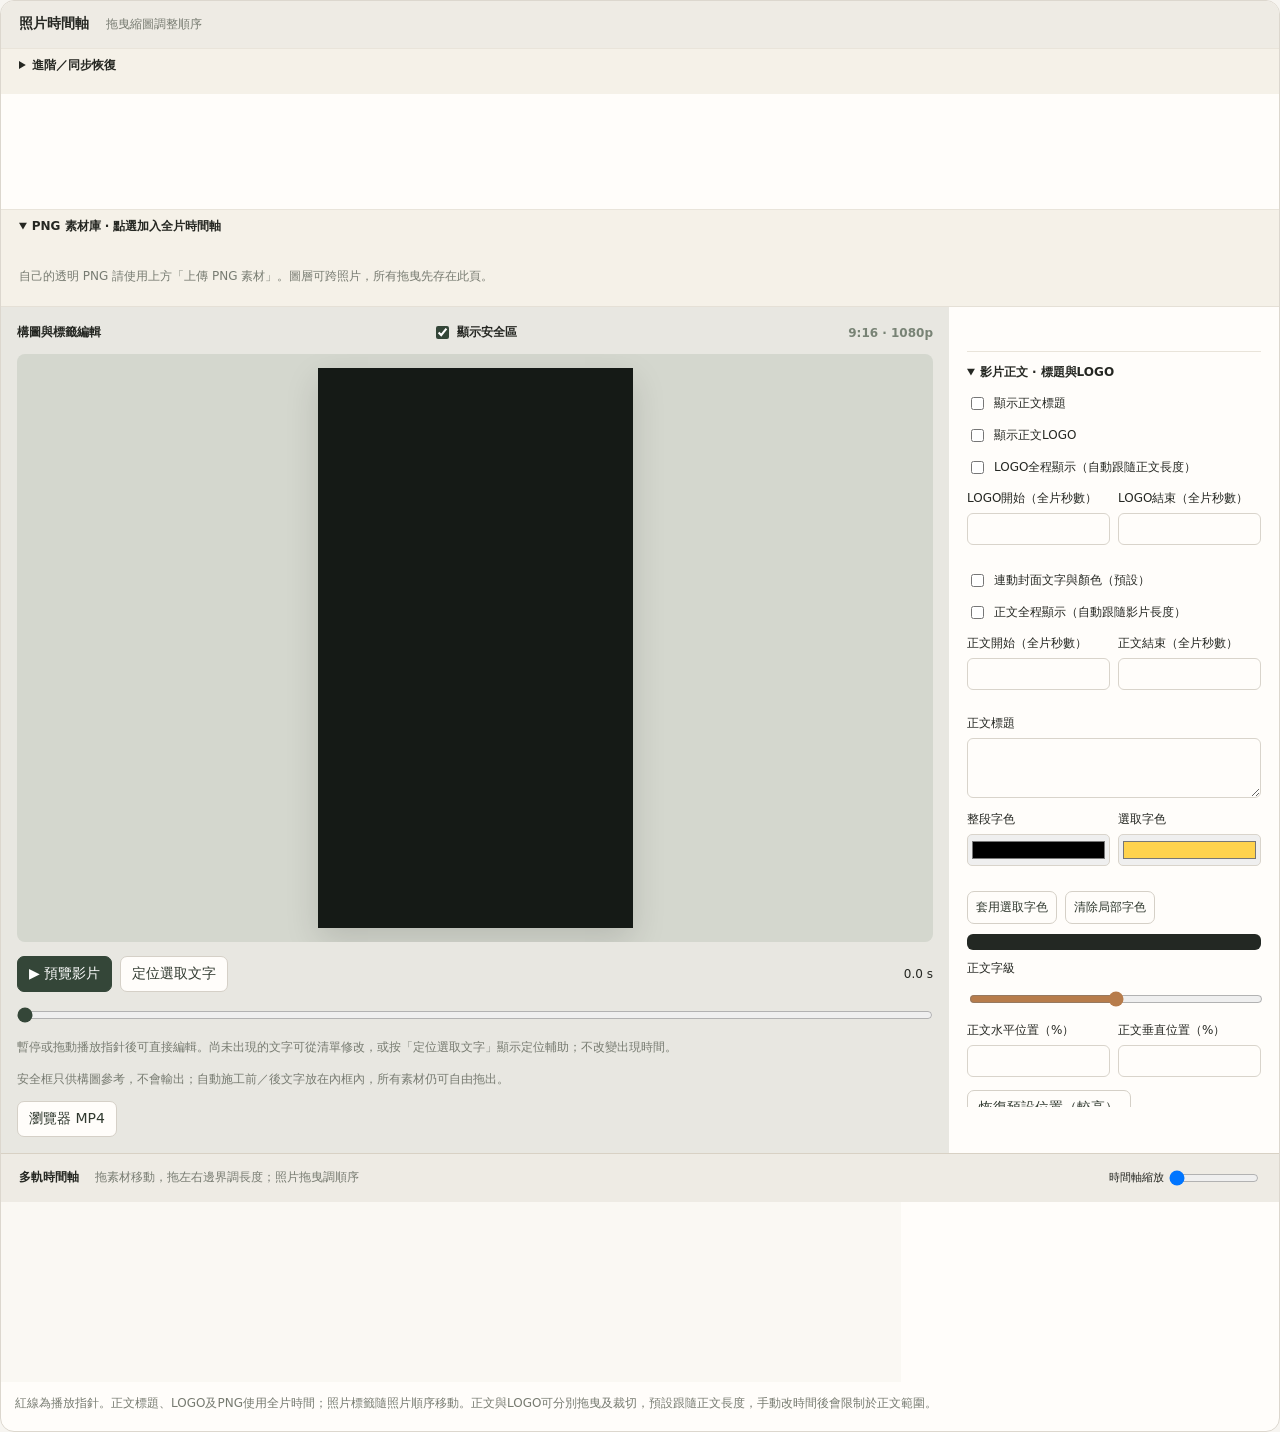
==== commit d142d54c: "feat: add quick title edit mode with shared titles and ZIP round-trip" ====
--- a/frontend/index.html
+++ b/frontend/index.html
@@ -4,10 +4,25 @@
 <meta charset="utf-8"><meta name="viewport" content="width=device-width,initial-scale=1">
 <title>案例影片編輯器</title>
 <link rel="stylesheet" href="style.css">
+<link rel="stylesheet" href="quick-title.css">
 <script src="output-controller.js"></script>
 </head>
 <body>
 <section class="studio">
+  <section id="quickTitlePanel" class="asset-section" hidden>
+    <div class="strip-header"><strong>快速修改標題</strong><button id="qtFull">進入完整編輯器</button></div>
+    <p class="hint">只修改封面與正文的專案標題；照片、時間軸、其他文字與動畫維持原設定。輸出使用修改後版本。</p>
+    <div id="qtLinkPanel" hidden><p id="qtLinkHint" class="hint"></p>
+      <label class="field">封面標題元素<select id="qtCoverElement"><option value="project-cover-title">專案封面標題（project-cover-title）</option></select></label>
+      <label class="field">正文標題元素<select id="qtBodyElement"><option value="project-body-title">專案正文標題（project-body-title）</option></select></label>
+      <label class="field">採用哪一份文字<select id="qtTitleSource"><option value="cover">採用封面文字</option><option value="body">採用正文文字</option></select></label>
+      <button id="qtConfirmLink">確認以上兩個元素並建立共用標題</button>
+      <p class="hint">僅支援上述兩個既有標題欄位。若標題實際是一般文字標籤，請到完整編輯器整理；不會依相同文字搜尋取代。</p>
+    </div>
+    <label class="field">影片標題<input id="qtTitle" maxlength="160" aria-label="影片標題"></label>
+    <div class="row"><button id="qtCover">封面預覽</button><button id="qtBody">正文預覽</button><label>正文片段<select id="qtClip" aria-label="正文預覽片段"></select></label><label>比較<select id="qtCompare"><option value="edited">修改後版本</option><option value="original">原始版本（匯入快照）</option></select></label></div>
+    <p id="qtCompareHint" class="hint" role="status"></p><p id="qtMessage" class="hint" role="status"></p>
+  </section>
   <details id="tourPanel" class="asset-section" open hidden><summary>空間導覽 · 平面圖與房間</summary><p class="hint">輸入房名後點圖新增；選房間可改名／重新定位。灰點待確認，不進入影片。平面圖固定最上層，封面不顯示。</p><div class="row"><label>房間名稱<input id="tourRoomName" maxlength="40" value="客廳"></label><button id="tourRoomNew">新增房間（再點圖）</button><button id="tourRoomDelete">刪除選取房間</button></div><div class="row"><select id="tourSource" aria-label="重用導覽來源"></select><button id="tourAddClip">重用來源新增片段</button></div><p id="tourSourceHint" class="hint" role="status"></p><div id="tourRoomList" class="row"></div><p id="tourUsage" class="hint"></p><canvas id="tourMap" width="500" height="350" style="width:100%;max-width:500px;touch-action:none" aria-label="平面圖：點擊新增或重新定位房間"></canvas><p id="tourDeleteHint" class="hint" role="status"></p><button id="tourDeleteConfirm" hidden>確認刪除房間</button><button id="tourDeleteCancel" hidden>取消</button><div class="row"><label><input id="tourVisible" type="checkbox" checked>顯示平面圖</label><label>大小<input id="tourSize" type="range" min=".15" max=".5" step=".01"></label><label>透明度<input id="tourOpacity" type="range" min="0" max="1" step=".01"></label><label>紅點大小<input id="tourDot" type="range" min="6" max="24" step="1"></label></div></details>
   <section id="comparisonBank" hidden class="comparison-bank">
     <div class="strip-header"><strong>前後照片與配對</strong><button id="suggestPairs" class="primary">建議配對（不呼叫AI）</button><button id="autoPair">依順序自動配對</button></div>
@@ -35,6 +50,27 @@
       <progress id="recordProgress" value="0" max="1" hidden></progress>
       <div id="browserResult" hidden><a id="browserDownload" download="室內設計案例.mp4">下載瀏覽器 MP4</a><video id="browserVideo" controls playsinline></video></div>
     </section>
+    <aside id="quickSettings" class="controls" aria-label="快速標題排版" hidden>
+      <p class="hint">在上方「影片標題」反白文字，再分別套用封面或正文重點字色。排版區只調換行，不更動共用文字。</p>
+      <p id="qtSelection" class="hint"></p>
+      <details open><summary>封面標題排版</summary>
+        <label class="field">封面換行<textarea id="qtCoverWrap" rows="3" maxlength="165"></textarea></label>
+        <div class="row"><label>整段字色<input id="qtCoverColor" type="color"></label><label>重點字色<input id="qtCoverHighlight" type="color" value="#ffd34e"></label></div>
+        <button id="qtCoverApply">套用封面重點字色</button><button id="qtCoverClear">清除封面重點字色</button>
+        <label class="field">封面字級<input id="qtCoverFont" type="number" min="36" max="160" step="1"></label>
+        <div class="row"><label>水平位置（%）<input id="qtCoverX" type="number" min="0" max="100" step=".1"></label><label>垂直位置（%）<input id="qtCoverY" type="number" min="0" max="100" step=".1"></label></div>
+        <p id="qtCoverWarning" class="hint" role="status"></p>
+      </details>
+      <details open><summary>正文標題排版</summary>
+        <label class="field">正文換行<textarea id="qtBodyWrap" rows="3" maxlength="165"></textarea></label>
+        <div class="row"><label>整段字色<input id="qtBodyColor" type="color"></label><label>重點字色<input id="qtBodyHighlight" type="color" value="#ffd34e"></label></div>
+        <button id="qtBodyApply">套用正文重點字色</button><button id="qtBodyClear">清除正文重點字色</button>
+        <label class="field">正文字級<input id="qtBodyFont" type="number" min="36" max="240" step="1"></label>
+        <div class="row"><label>水平位置（%）<input id="qtBodyX" type="number" min="0" max="100" step=".1"></label><label>垂直位置（%）<input id="qtBodyY" type="number" min="0" max="100" step=".1"></label></div>
+        <p id="qtBodyWarning" class="hint" role="status"></p>
+      </details>
+      <p class="hint">可以直接拖曳畫布中的標題。安全區提示不輸出；系統只檢查文字範圍，不判斷是否遮擋人物或重要裝修。</p>
+    </aside>
     <aside class="controls" id="settingsPanel" aria-label="目前素材設定">
       <div id="selectionHeading" class="section-title" role="status"></div>
       <details id="coverPanel" hidden open>
@@ -58,7 +94,7 @@
         <label class="check"><input id="logoAutoTime" type="checkbox">LOGO全程顯示（自動跟隨正文長度）</label>
         <div class="row"><label class="field">LOGO開始（全片秒數）<input id="logoStart" type="number" min="0" max="120" step=".033333"></label><label class="field">LOGO結束（全片秒數）<input id="logoEnd" type="number" min="0" max="120" step=".033333"></label></div>
         <p id="logoTiming" class="hint"></p>
-        <label class="check"><input id="bodyFollow" type="checkbox">連動封面文字與顏色（預設）</label>
+        <label class="check"><input id="bodyFollow" type="checkbox"><span id="bodyFollowLabel">連動封面文字與顏色（預設）</span></label>
         <label class="check"><input id="bodyAutoTime" type="checkbox">正文全程顯示（自動跟隨影片長度）</label>
         <div class="row"><label class="field">正文開始（全片秒數）<input id="bodyStart" type="number" min="0" max="120" step=".033333"></label><label class="field">正文結束（全片秒數）<input id="bodyEnd" type="number" min="0" max="120" step=".033333"></label></div>
         <p id="bodyTiming" class="hint"></p>
@@ -70,7 +106,7 @@
         <label class="field" for="bodySize">正文字級 <output id="bodySizeValue"></output><input id="bodySize" type="range" min="36" max="240" step="1"></label>
         <div class="row"><label class="field">正文水平位置（%）<input id="bodyX" type="number" min="0" max="100" step=".1"></label><label class="field">正文垂直位置（%）<input id="bodyY" type="number" min="0" max="100" step=".1"></label></div>
         <button id="bodyResetPosition">恢復預設位置（較高）</button>
-        <p class="hint">直接拖曳畫布上的正文文字調位置，選取後可用方向鍵微調；預設位置已上移。下方時間軸調顯示時間。位置及字級獨立於封面，連動換色仍同步封面；LOGO位置維持原配置。</p>
+        <p class="hint">直接拖曳畫布上的正文文字調位置，選取後可用方向鍵微調；下方時間軸調整顯示時間。位置及字級獨立於封面；共用標題模式只連動文字，兩邊各自設定字色及換行。LOGO維持原配置。</p>
       </details>
       <details id="musicPanel">
         <summary>BGM · 預設1秒淡出</summary>
@@ -161,5 +197,5 @@
     <p class="hint">紅線為播放指針。正文標題、LOGO及PNG使用全片時間；照片標籤隨照片順序移動。正文與LOGO可分別拖曳及裁切，預設跟隨正文長度，手動改時間後會限制於正文範圍。</p>
   </section>
 </section>
-<script src="animation.js"></script><script src="photo-layout.js"></script><script src="safe-area.js"></script><script src="comparison-model.js"></script><script src="tour-model.js"></script><script src="tour-editor.js"></script><script src="pairing.js"></script><script src="photo-history.js"></script><script src="content-version.js"></script><script src="draft-state.js"></script><script src="label-raster.js"></script><script src="label-timing.js"></script><script src="ai-import.js"></script><script src="timeline-model.js"></script><script src="overlay-model.js"></script><script src="timeline-ui.js"></script><script src="png-editor.js"></script><script src="comparison-editor.js"></script><script src="cover-editor.js"></script><script src="body-editor.js"></script><script src="music.js"></script><script src="editor.js"></script>
+<script src="animation.js"></script><script src="photo-layout.js"></script><script src="safe-area.js"></script><script src="comparison-model.js"></script><script src="tour-model.js"></script><script src="tour-editor.js"></script><script src="pairing.js"></script><script src="photo-history.js"></script><script src="content-version.js"></script><script src="draft-state.js"></script><script src="label-raster.js"></script><script src="label-timing.js"></script><script src="ai-import.js"></script><script src="timeline-model.js"></script><script src="overlay-model.js"></script><script src="timeline-ui.js"></script><script src="png-editor.js"></script><script src="comparison-editor.js"></script><script src="title-model.js"></script><script src="cover-editor.js"></script><script src="body-editor.js"></script><script src="music.js"></script><script src="quick-title.js"></script><script src="editor.js"></script>
 </body></html>
--- a/frontend/quick-title.css
+++ b/frontend/quick-title.css
@@ -0,0 +1,11 @@
+.quick-mode>.strip-header,.quick-mode>#photos,.quick-mode>#versionStatus~details.asset-section,.quick-mode>#tourPanel,.quick-mode>#comparisonBank,.quick-mode>.timeline-section{display:none!important}
+.quick-mode #settingsPanel,.quick-mode .browser-export,.quick-mode .playback #edit{display:none!important}
+.quick-mode .preview-panel>p.hint{display:none}
+#quickTitlePanel input[type=text],#qtTitle{width:100%;box-sizing:border-box;font-size:20px;padding:10px}
+#quickSettings input[type=number]{width:100%;box-sizing:border-box}
+#quickSettings details{margin-bottom:18px}#quickSettings button{margin:5px 3px 5px 0}
+#quickOriginalImage{position:absolute;inset:0;width:100%;height:100%;object-fit:contain;background:black;pointer-events:none;z-index:1}
+.quick-mode .safe-area-guide{z-index:2}
+.quick-mode #qtMessage,.quick-mode #qtCoverWarning,.quick-mode #qtBodyWarning{white-space:pre-line}
+[hidden]{display:none!important}
+@media(max-width:700px){#quickTitlePanel .row{flex-wrap:wrap}#quickTitlePanel select{max-width:100%}}
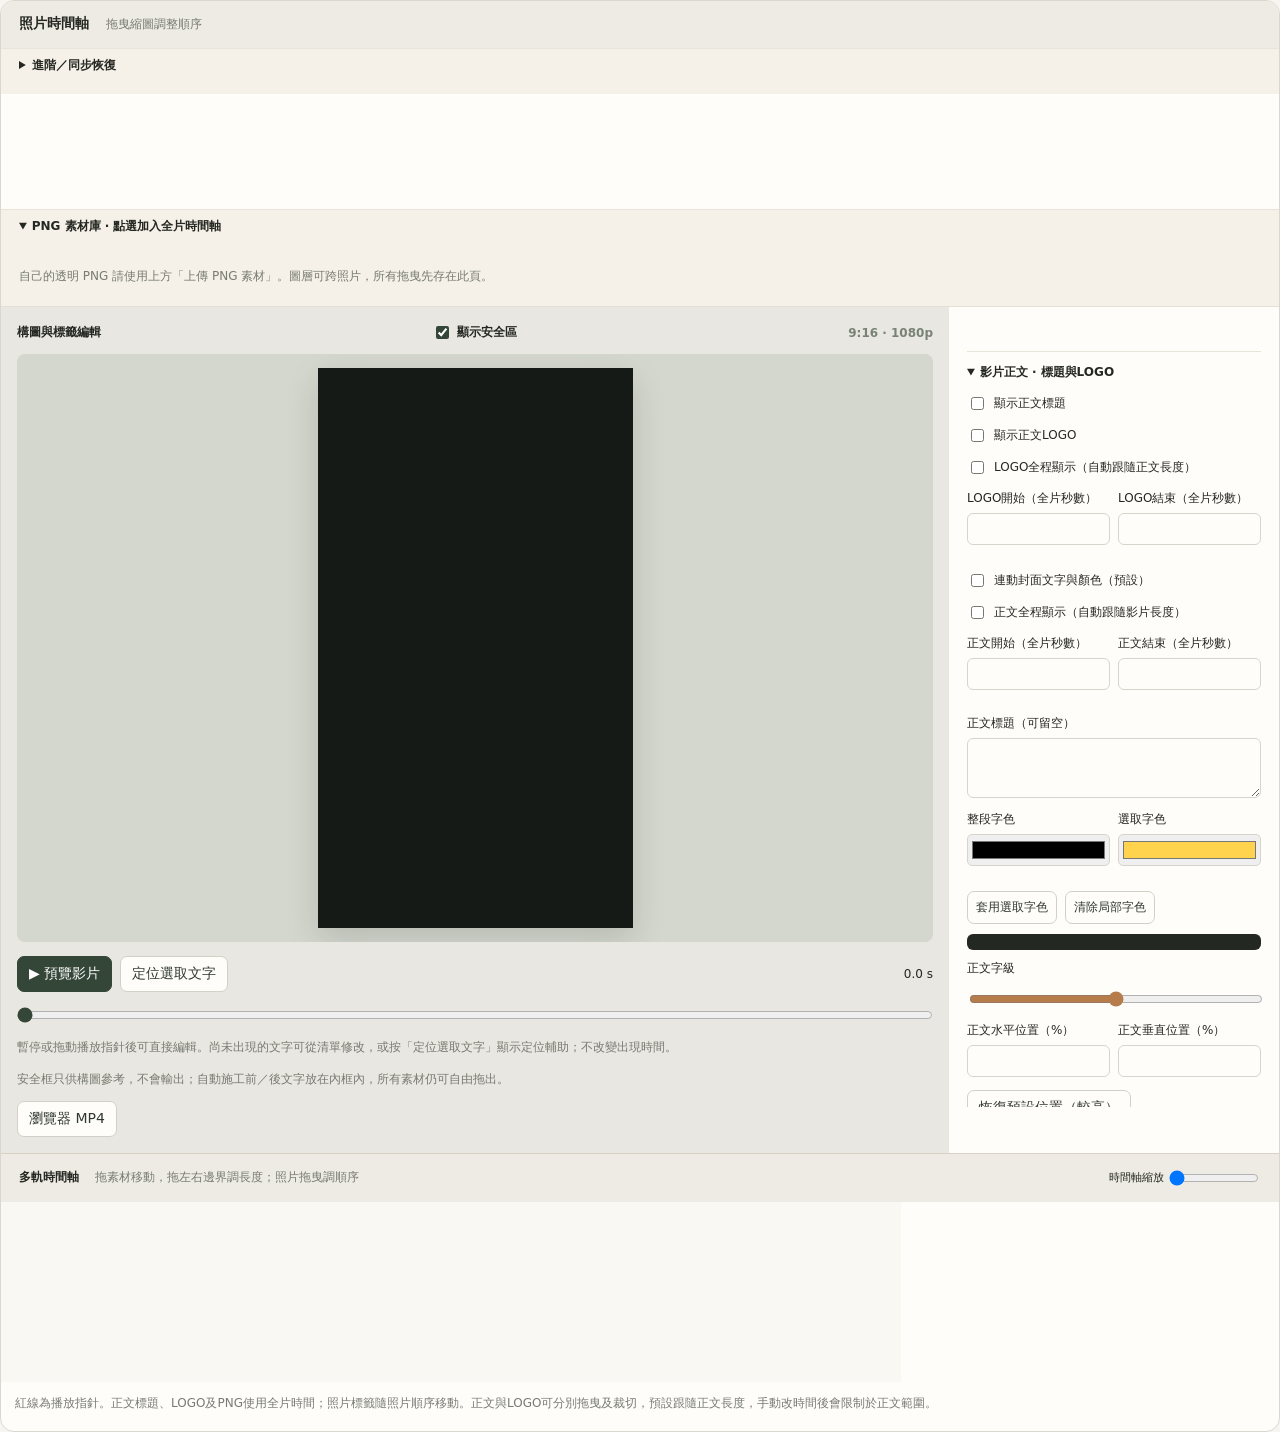
==== commit d8a0d185: "Allow empty cover and body titles" ====
--- a/frontend/index.html
+++ b/frontend/index.html
@@ -85,7 +85,7 @@
         <div class="row"><button id="coverApplyColor">套用選取字色</button><button id="coverClearColors">清除局部字色</button></div>
         <div id="coverColorPreview" class="cover-color-preview"></div>
         <label class="field">封面字級<input id="coverSize" type="range" min="36" max="160" step="1"></label>
-        <p class="hint">在上方標題輸入框反白文字 → 選「選取字色」→ 按「套用選取字色」。最多80字／6行；修改標題會重設局部色彩。提示框不輸出。</p>
+        <p class="hint">標題可以留空。反白文字 → 選「選取字色」→ 按「套用選取字色」。最多80字／6行；修改標題會重設局部色彩。提示框不輸出。</p>
       </details>
       <details id="bodyPanel" open>
         <summary>影片正文 · 標題與LOGO</summary>
@@ -98,7 +98,7 @@
         <label class="check"><input id="bodyAutoTime" type="checkbox">正文全程顯示（自動跟隨影片長度）</label>
         <div class="row"><label class="field">正文開始（全片秒數）<input id="bodyStart" type="number" min="0" max="120" step=".033333"></label><label class="field">正文結束（全片秒數）<input id="bodyEnd" type="number" min="0" max="120" step=".033333"></label></div>
         <p id="bodyTiming" class="hint"></p>
-        <label class="field">正文標題<textarea id="bodyTitle" rows="3" maxlength="160"></textarea></label>
+        <label class="field">正文標題（可留空）<textarea id="bodyTitle" rows="3" maxlength="160"></textarea></label>
         <div class="row"><label class="field">整段字色<input id="bodyColor" type="color"></label><label class="field">選取字色<input id="bodySelectedColor" type="color" value="#ffd34e"></label></div>
         <p id="bodySelection" class="hint"></p>
         <div class="row"><button id="bodyApplyColor">套用選取字色</button><button id="bodyClearColors">清除局部字色</button></div>
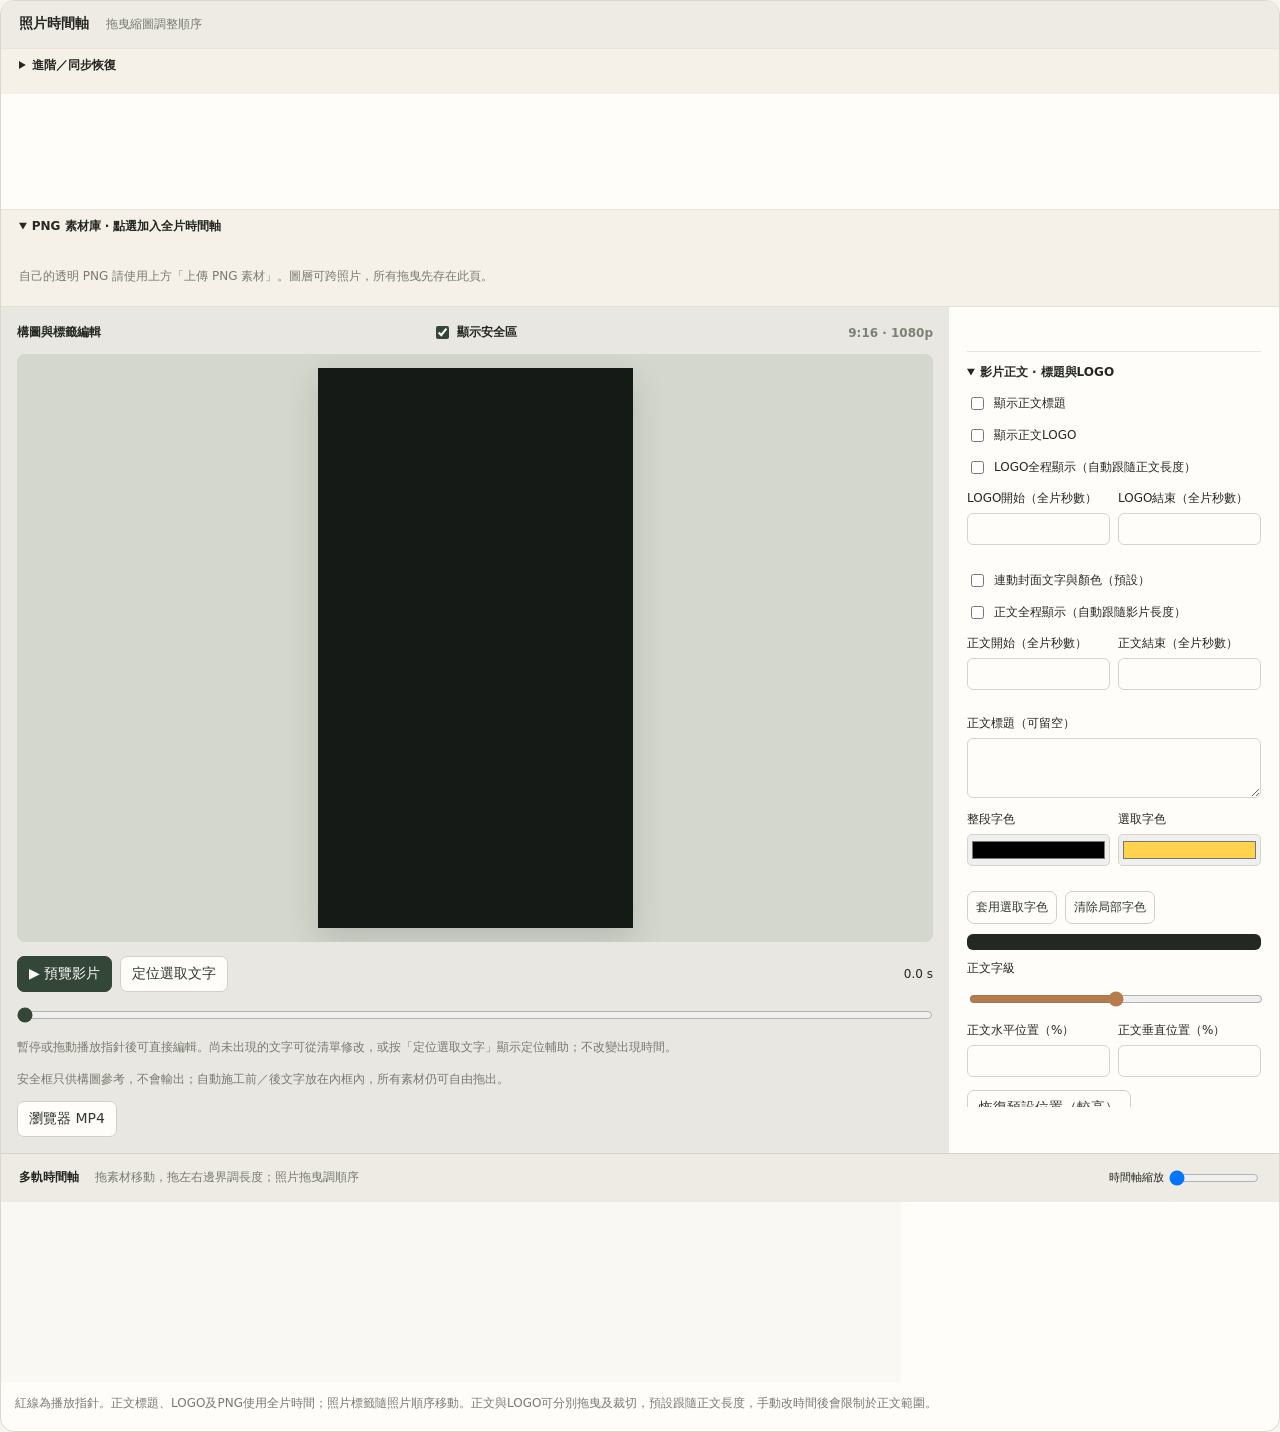
==== commit bc4368dc: "Improve Cloud sync timeout recovery" ====
--- a/frontend/index.html
+++ b/frontend/index.html
@@ -197,5 +197,5 @@
     <p class="hint">紅線為播放指針。正文標題、LOGO及PNG使用全片時間；照片標籤隨照片順序移動。正文與LOGO可分別拖曳及裁切，預設跟隨正文長度，手動改時間後會限制於正文範圍。</p>
   </section>
 </section>
-<script src="animation.js"></script><script src="photo-layout.js"></script><script src="safe-area.js"></script><script src="comparison-model.js"></script><script src="tour-model.js"></script><script src="tour-editor.js"></script><script src="pairing.js"></script><script src="photo-history.js"></script><script src="content-version.js"></script><script src="draft-state.js"></script><script src="label-raster.js"></script><script src="label-timing.js"></script><script src="ai-import.js"></script><script src="timeline-model.js"></script><script src="overlay-model.js"></script><script src="timeline-ui.js"></script><script src="png-editor.js"></script><script src="comparison-editor.js"></script><script src="title-model.js"></script><script src="cover-editor.js"></script><script src="body-editor.js"></script><script src="music.js"></script><script src="quick-title.js"></script><script src="editor.js"></script>
+<script src="animation.js"></script><script src="photo-layout.js"></script><script src="safe-area.js"></script><script src="comparison-model.js"></script><script src="tour-model.js"></script><script src="tour-editor.js"></script><script src="pairing.js"></script><script src="photo-history.js"></script><script src="content-version.js"></script><script src="draft-state.js"></script><script src="sync-transport.js"></script><script src="label-raster.js"></script><script src="label-timing.js"></script><script src="ai-import.js"></script><script src="timeline-model.js"></script><script src="overlay-model.js"></script><script src="timeline-ui.js"></script><script src="png-editor.js"></script><script src="comparison-editor.js"></script><script src="title-model.js"></script><script src="cover-editor.js"></script><script src="body-editor.js"></script><script src="music.js"></script><script src="quick-title.js"></script><script src="editor.js"></script>
 </body></html>
